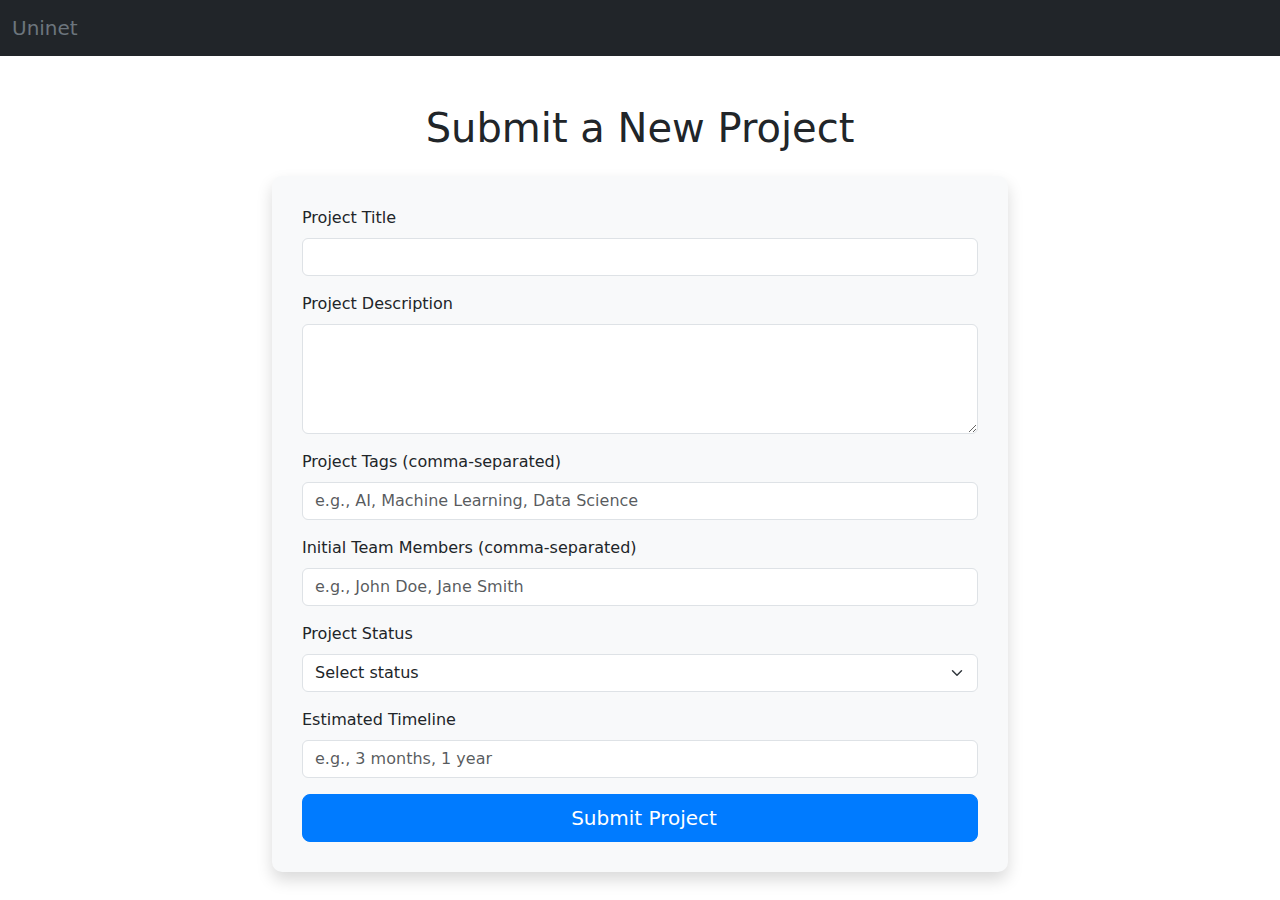
==== newProject.html @ 9d8be1da "Uninet landing page and app" ====
<!DOCTYPE html>
<html lang="en">

<head>
    <meta charset="UTF-8">
    <meta name="viewport" content="width=device-width, initial-scale=1.0">
    <title>Submit Project - ProjectHub</title>
    <link href="https://cdn.jsdelivr.net/npm/bootstrap@5.3.3/dist/css/bootstrap.min.css" rel="stylesheet"
        integrity="sha384-QWTKZyjpPEjISv5WaRU9OFeRpok6YctnYmDr5pNlyT2bRjXh0JMhjY6hW+ALEwIH" crossorigin="anonymous">
    <link rel="stylesheet" href="https://cdnjs.cloudflare.com/ajax/libs/font-awesome/6.4.0/css/all.min.css"
        integrity="sha512-iecdLmaskl7CVkqkXNQ/ZH/XLlvWZOJyj7Yy7tcenmpD1ypASozpmT/E0iPtmFIB46ZmdtAc9eNBvH0H/ZpiBw=="
        crossorigin="anonymous" referrerpolicy="no-referrer" />
    <style>
        .form-container {
            background-color: #f8f9fa;
            border-radius: 10px;
            padding: 30px;
            box-shadow: 0 0.5rem 1rem rgba(0, 0, 0, 0.15);
        }

        .btn-submit {
            background-color: #007bff;
            border-color: #007bff;
            transition: all 0.3s ease;
        }

        .btn-submit:hover {
            background-color: #0056b3;
            border-color: #0056b3;
            transform: translateY(-2px);
        }
    </style>
</head>

<body>
    <nav class="navbar navbar-expand-lg bg-dark text-light">
        <div class="container-fluid">
            <a class="navbar-brand text-secondary" href="./index.html">Uninet</a>
            <!-- Add navigation links here if needed -->
        </div>
    </nav>
    <div class="container mt-5">
        <h1 class="text-center mb-4">Submit a New Project</h1>
        <div class="row justify-content-center">
            <div class="col-md-8">
                <div class="form-container">
                    <form id="projectSubmissionForm">
                        <div class="mb-3">
                            <label for="projectTitle" class="form-label">Project Title</label>
                            <input type="text" class="form-control" id="projectTitle" required>
                        </div>
                        <div class="mb-3">
                            <label for="projectDescription" class="form-label">Project Description</label>
                            <textarea class="form-control" id="projectDescription" rows="4" required></textarea>
                        </div>
                        <div class="mb-3">
                            <label for="projectTags" class="form-label">Project Tags (comma-separated)</label>
                            <input type="text" class="form-control" id="projectTags"
                                placeholder="e.g., AI, Machine Learning, Data Science">
                        </div>
                        <div class="mb-3">
                            <label for="projectMembers" class="form-label">Initial Team Members
                                (comma-separated)</label>
                            <input type="text" class="form-control" id="projectMembers"
                                placeholder="e.g., John Doe, Jane Smith">
                        </div>
                        <div class="mb-3">
                            <label for="projectStatus" class="form-label">Project Status</label>
                            <select class="form-select" id="projectStatus" required>
                                <option value="">Select status</option>
                                <option value="planning">Planning</option>
                                <option value="inProgress">In Progress</option>
                                <option value="completed">Completed</option>
                            </select>
                        </div>
                        <div class="mb-3">
                            <label for="projectTimeline" class="form-label">Estimated Timeline</label>
                            <input type="text" class="form-control" id="projectTimeline"
                                placeholder="e.g., 3 months, 1 year">
                        </div>
                        <div class="d-grid">
                            <button type="submit" class="btn btn-primary btn-lg btn-submit">
                                <i class="fas fa-paper-plane me-2"></i>Submit Project
                            </button>
                        </div>
                    </form>
                </div>
            </div>
        </div>
    </div>

    <script>
        document.getElementById('projectSubmissionForm').addEventListener('submit', function (e) {
            e.preventDefault();
            // Here you would typically send the form data to a server
            // For demonstration, we'll just log the data to the console
            const formData = {
                title: document.getElementById('projectTitle').value,
                description: document.getElementById('projectDescription').value,
                tags: document.getElementById('projectTags').value.split(',').map(tag => tag.trim()),
                members: document.getElementById('projectMembers').value.split(',').map(member => member.trim()),
                status: document.getElementById('projectStatus').value,
                timeline: document.getElementById('projectTimeline').value
            };
            console.log('Project Submission:', formData);
            alert('Project submitted successfully!');
            this.reset();
        });
    </script>
</body>

</html>
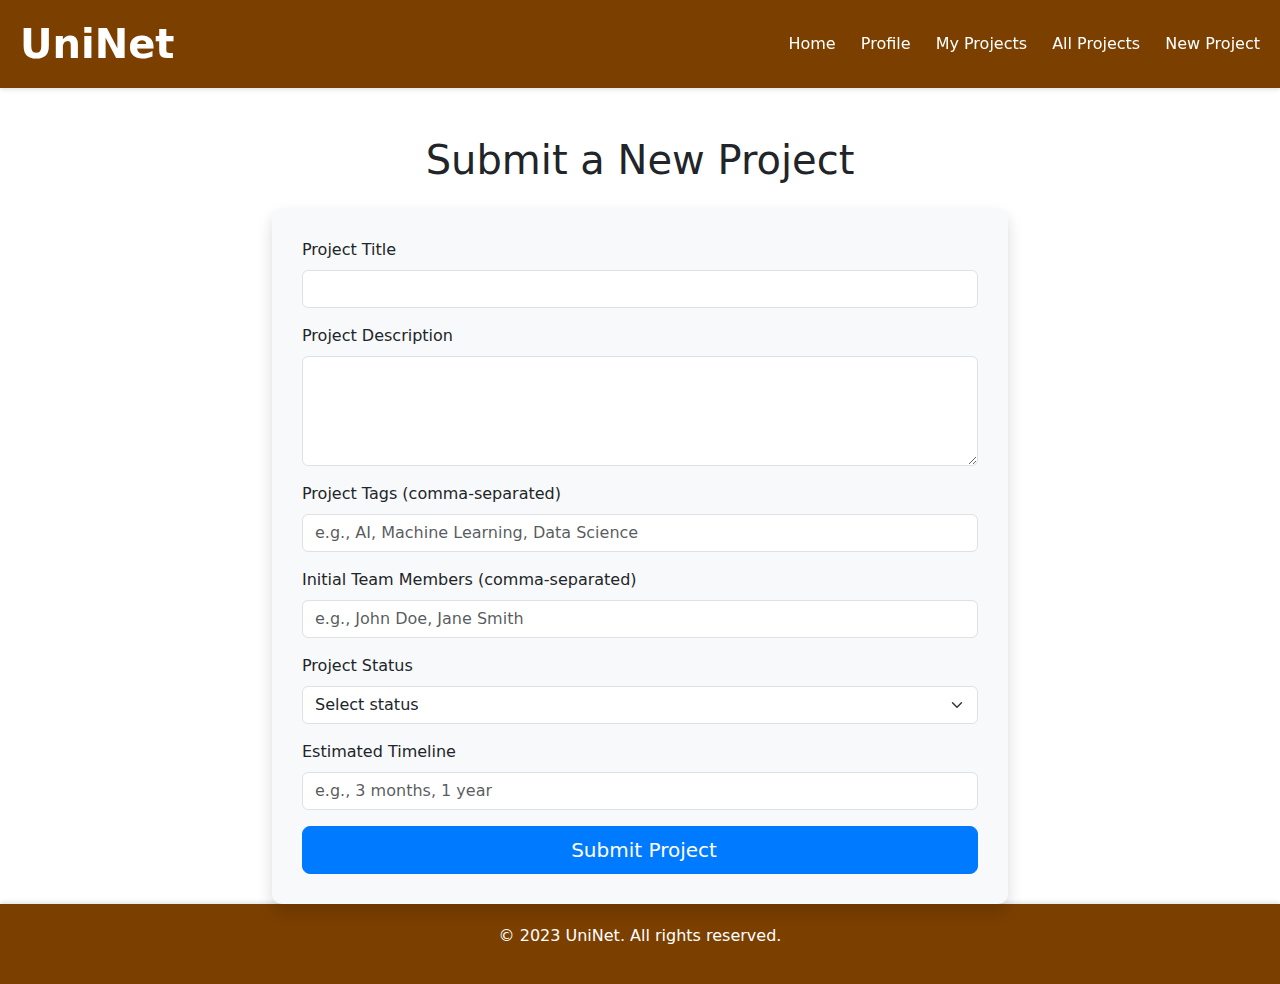
==== commit ab1fcb55: "final mods" ====
--- a/newProject.html
+++ b/newProject.html
@@ -11,11 +11,26 @@
         integrity="sha512-iecdLmaskl7CVkqkXNQ/ZH/XLlvWZOJyj7Yy7tcenmpD1ypASozpmT/E0iPtmFIB46ZmdtAc9eNBvH0H/ZpiBw=="
         crossorigin="anonymous" referrerpolicy="no-referrer" />
     <style>
+        :root {
+            --primary-color: #7b3f00;
+            --secondary-color: #d2691e;
+            --background-color: #faf0e6;
+            --text-color: #4d2600;
+        }
+
         .form-container {
             background-color: #f8f9fa;
             border-radius: 10px;
             padding: 30px;
             box-shadow: 0 0.5rem 1rem rgba(0, 0, 0, 0.15);
+        }
+
+        footer {
+            background-color: var(--primary-color);
+            color: #fff;
+            padding: 20px;
+            text-align: center;
+            box-shadow: 0 -2px 4px rgba(0, 0, 0, 0.1);
         }
 
         .btn-submit {
@@ -29,16 +44,52 @@
             border-color: #0056b3;
             transform: translateY(-2px);
         }
+
+        header {
+            background-color: var(--primary-color);
+            color: #fff;
+            padding: 20px;
+            display: flex;
+            justify-content: space-between;
+            align-items: center;
+            box-shadow: 0 2px 4px rgba(0, 0, 0, 0.1);
+            position: sticky;
+            top: 0;
+            z-index: 1;
+        }
+
+        header h1 {
+            margin: 0;
+            font-weight: 600;
+            font-size: 2.5rem;
+        }
+
+        header nav a {
+            color: #fff;
+            text-decoration: none;
+            margin-left: 20px;
+            transition: color 0.3s;
+            font-weight: 500;
+        }
+
+        header nav a:hover {
+            color: var(--secondary-color);
+        }
     </style>
 </head>
 
 <body>
-    <nav class="navbar navbar-expand-lg bg-dark text-light">
-        <div class="container-fluid">
-            <a class="navbar-brand text-secondary" href="./index.html">Uninet</a>
-            <!-- Add navigation links here if needed -->
-        </div>
-    </nav>
+    <header>
+        <h1>UniNet</h1>
+        <nav>
+            <a href="./index.html"><i class="fas fa-home"></i> Home</a>
+            <a href="./profile.html"><i class="fas fa-user"></i> Profile</a>
+            <a href="./project.html"><i class="fas fa-users"></i> My Projects</a>
+            <a href="./projectList.html"><i class="fas fa-university"></i> All Projects</a>
+            <a href="./newProject.html"><i class="fas fa-plus"></i> New Project</a>
+        </nav>
+    </header>
+
     <div class="container mt-5">
         <h1 class="text-center mb-4">Submit a New Project</h1>
         <div class="row justify-content-center">
@@ -88,25 +139,29 @@
             </div>
         </div>
     </div>
+    <footer>
+        <p>&copy; 2023 UniNet. All rights reserved.</p>
+    </footer>
+</body>
 
-    <script>
-        document.getElementById('projectSubmissionForm').addEventListener('submit', function (e) {
-            e.preventDefault();
-            // Here you would typically send the form data to a server
-            // For demonstration, we'll just log the data to the console
-            const formData = {
-                title: document.getElementById('projectTitle').value,
-                description: document.getElementById('projectDescription').value,
-                tags: document.getElementById('projectTags').value.split(',').map(tag => tag.trim()),
-                members: document.getElementById('projectMembers').value.split(',').map(member => member.trim()),
-                status: document.getElementById('projectStatus').value,
-                timeline: document.getElementById('projectTimeline').value
-            };
-            console.log('Project Submission:', formData);
-            alert('Project submitted successfully!');
-            this.reset();
-        });
-    </script>
+<script>
+    document.getElementById('projectSubmissionForm').addEventListener('submit', function (e) {
+        e.preventDefault();
+        // Here you would typically send the form data to a server
+        // For demonstration, we'll just log the data to the console
+        const formData = {
+            title: document.getElementById('projectTitle').value,
+            description: document.getElementById('projectDescription').value,
+            tags: document.getElementById('projectTags').value.split(',').map(tag => tag.trim()),
+            members: document.getElementById('projectMembers').value.split(',').map(member => member.trim()),
+            status: document.getElementById('projectStatus').value,
+            timeline: document.getElementById('projectTimeline').value
+        };
+        console.log('Project Submission:', formData);
+        alert('Project submitted successfully!');
+        this.reset();
+    });
+</script>
 </body>
 
 </html>